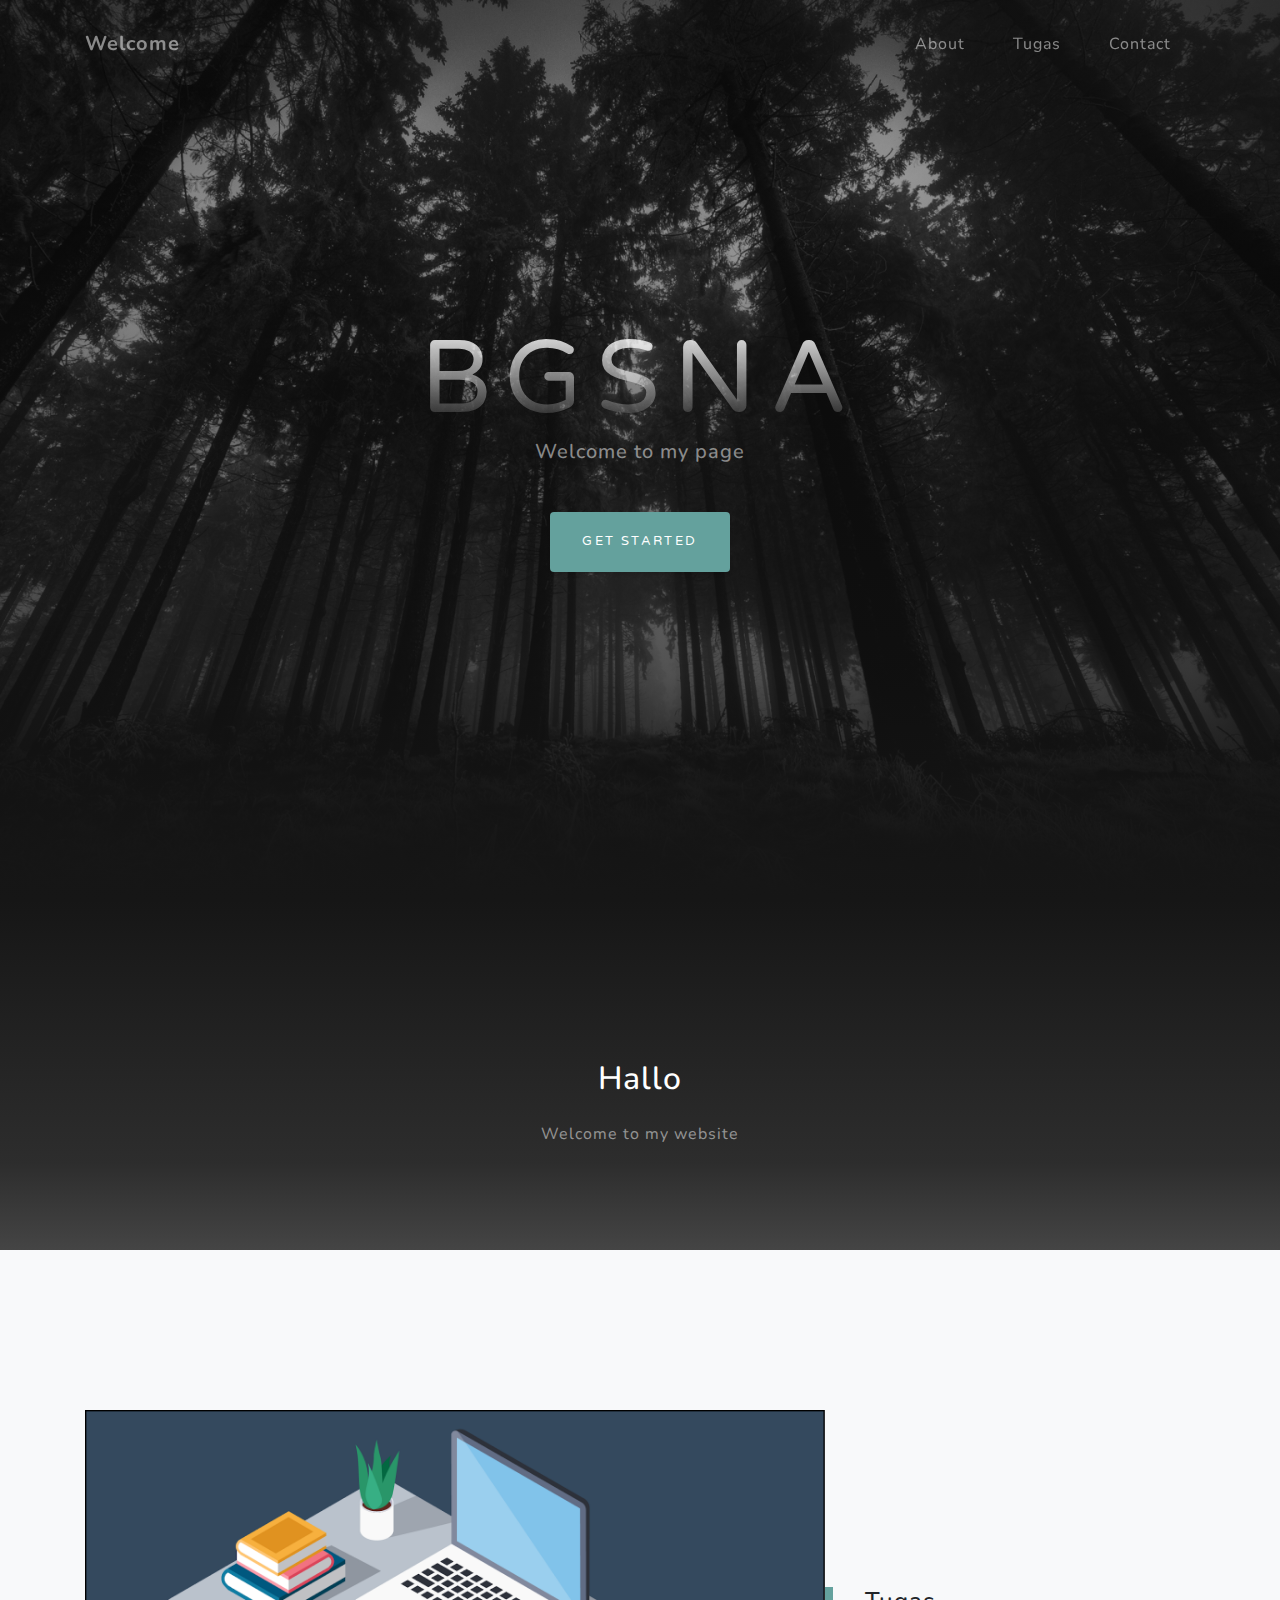
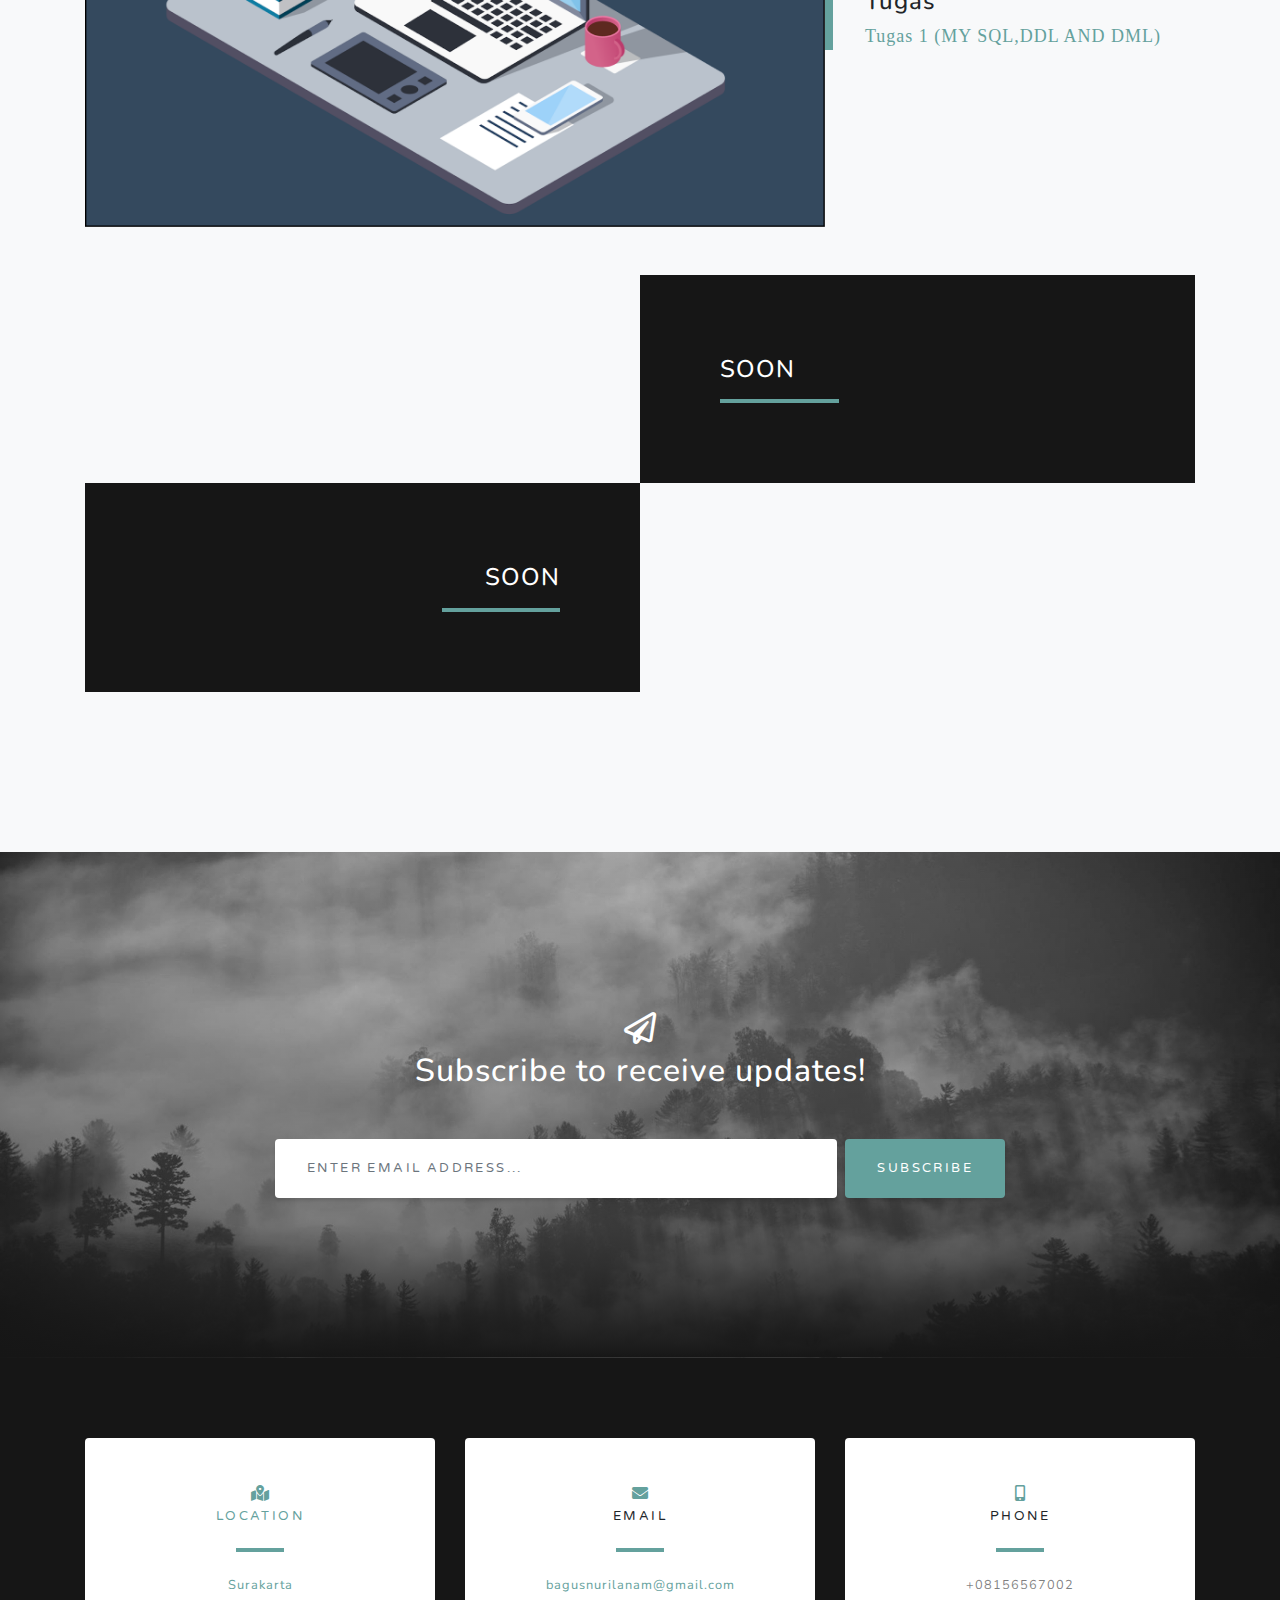
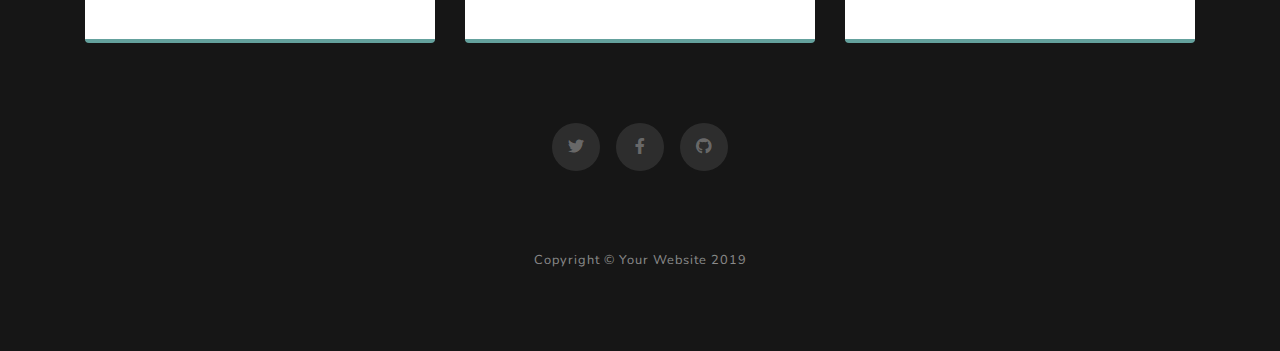
==== database/index.html @ 81a7eddc "Add files via upload" ====
<!DOCTYPE html>
<html lang="en">
<style>
.dropdown {
    float: left;
    overflow: hidden;
}

.dropdown .dropbtn {
    font-size: 16px;    
    border: none;
    outline: none;
    color: white;
    padding: 14px 16px;
    background-color: inherit;
}

.navbar a:hover, .dropdown:hover .dropbtn {
    ;
}

.dropdown-content {
    display: none;
    position: absolute;
    background-color: inherit;
    min-width: 160px;
    box-shadow: 0px 8px 16px 0px rgba(0,0,0,0.2);
    z-index: 1;
}

.dropdown-content a {                
    float: none;
    color: white;
    padding: 12px 16px;
    text-decoration: none;
    display: block;
    text-align: left;
}

.dropdown-content a:hover {
background-color: inherit;
   
}

.dropdown:hover .dropdown-content {
    display: block;
}
</style>
<head>

  <meta charset="utf-8">
  <meta name="viewport" content="width=device-width, initial-scale=1, shrink-to-fit=no">
  <meta name="description" content="">
  <meta name="author" content="">

  <title>Home</title>

  <!-- Bootstrap core CSS -->
  <link href="vendor/bootstrap/css/bootstrap.min.css" rel="stylesheet">

  <!-- Custom fonts for this template -->
  <link href="vendor/fontawesome-free/css/all.min.css" rel="stylesheet">
  <link href="https://fonts.googleapis.com/css?family=Varela+Round" rel="stylesheet">
  <link href="https://fonts.googleapis.com/css?family=Nunito:200,200i,300,300i,400,400i,600,600i,700,700i,800,800i,900,900i" rel="stylesheet">

  <!-- Custom styles for this template -->
  <link href="css/grayscale.min.css" rel="stylesheet">

</head>

<body id="page-top">

  <!-- Navigation -->
  <nav class="navbar navbar-expand-lg navbar-light fixed-top" id="mainNav">
    <div class="container">
      <a class="navbar-brand js-scroll-trigger" href="#page-top">Welcome</a>
      <button class="navbar-toggler navbar-toggler-right" type="button" data-toggle="collapse" data-target="#navbarResponsive" aria-controls="navbarResponsive" aria-expanded="false" aria-label="Toggle navigation">
        Menu
        <i class="fas fa-bars"></i>
      </button>
      <div class="collapse navbar-collapse" id="navbarResponsive">
        <ul class="navbar-nav ml-auto">
          <li class="nav-item">
            <a class="nav-link js-scroll-trigger" href="#about">About</a>
          </li>
          <li class="nav-item">
            <a class="nav-link js-scroll-trigger" href="#projects">Tugas</a>
          </li>
          <li class="nav-item">
            <a class="nav-link js-scroll-trigger" href="#signup">Contact</a>
          </li>
        </ul>
      </div>
    </div>
  </nav>

  <!-- Header -->
  <header class="masthead">
    <div class="container d-flex h-100 align-items-center">
      <div class="mx-auto text-center">
        <h1 class="mx-auto my-0 text-uppercase">BGSNA</h1>
        <h2 class="text-white-50 mx-auto mt-2 mb-5">Welcome to my page</h2>
        <a href="#about" class="btn btn-primary js-scroll-trigger">Get Started</a>
      </div>
    </div>
  </header>

  <!-- About Section -->
  <section id="about" class="about-section text-center">
    <div class="container">
      <div class="row">
        <div class="col-lg-8 mx-auto">
          <h2 class="text-white mb-4">Hallo </h2>
          <p class="text-white-50"> Welcome to my website</p>
        </div>
      </div>
      <img src="" class="img-fluid" alt="">
    </div>
  </section>

  <!-- Projects Section -->
  <section id="projects" class="projects-section bg-light">
    <div class="container">

      <!-- Featured Project Row -->
      <div class="row align-items-center no-gutters mb-4 mb-lg-5">
        <div class="col-xl-8 col-lg-7">
          <img class="img-fluid mb-3 mb-lg-0" src="img/2.png" alt="">
        </div>
        <div class="col-xl-4 col-lg-5">
          <div class="featured-text text-center text-lg-left">
            <h4>Tugas</h4>
            <p class="text-black-50 mb-0"><a href="mysql.html" target="_blank"><font size="4" face="calibri" color="">Tugas 1 (MY SQL,DDL AND DML)</font></p>
          </div>
        </div>
      </div>

      <!-- Project One Row -->
      <div class="row justify-content-center no-gutters mb-5 mb-lg-0">
        <div class="col-lg-6">
          <img class="img-fluid" src="" alt="">
        </div>
        <div class="col-lg-6">
          <div class="bg-black text-center h-100 project">
            <div class="d-flex h-100">
              <div class="project-text w-100 my-auto text-center text-lg-left">
                <h4 class="text-white">SOON</h4>
                <p class="mb-0 text-white-50"></p>
                <hr class="d-none d-lg-block mb-0 ml-0">
              </div>
            </div>
          </div>
        </div>
      </div>

      <!-- Project Two Row -->
      <div class="row justify-content-center no-gutters">
        <div class="col-lg-6">
          <img class="img-fluid" src="" alt="">
        </div>
        <div class="col-lg-6 order-lg-first">
          <div class="bg-black text-center h-100 project">
            <div class="d-flex h-100">
              <div class="project-text w-100 my-auto text-center text-lg-right">
                <h4 class="text-white">SOON</h4>
                <p class="mb-0 text-white-50"></p>
                <hr class="d-none d-lg-block mb-0 mr-0">
              </div>
            </div>
          </div>
        </div>
      </div>

    </div>
  </section>

  <!-- Signup Section -->
  <section id="signup" class="signup-section">
    <div class="container">
      <div class="row">
        <div class="col-md-10 col-lg-8 mx-auto text-center">

          <i class="far fa-paper-plane fa-2x mb-2 text-white"></i>
          <h2 class="text-white mb-5">Subscribe to receive updates!</h2>

          <form class="form-inline d-flex">
            <input type="email" class="form-control flex-fill mr-0 mr-sm-2 mb-3 mb-sm-0" id="inputEmail" placeholder="Enter email address...">
            <button type="submit" class="btn btn-primary mx-auto">Subscribe</button>
          </form>

        </div>
      </div>
    </div>
  </section>

  <!-- Contact Section -->
   <section class="contact-section bg-black">
    <div class="container" >

      <div class="row ">
	  
	  <div class="col-md-4 mb-3 mb-md-0">
          <div class="card py-4 h-100">
            <div class="card-body text-center">
              <i class="fas fa-map-marked-alt text-primary mb-2"></i>
              <h4 class="text-uppercase m-0">Location</h4>
              <hr class="my-4">
              <div class="small text-black-50">
                <a href="https://accounts.google.com/signup/v2/webcreateaccount?service=mail&continue=https%3A%2F%2Fmail.google.com%2Fmail%2Fe-11-15c5be962baae9b52ed3eb0d1be53674-ebfb43be8273480c548dae26f3e04cbae5f143da&flowName=GlifWebSignIn&flowEntry=SignUp">Surakarta</a>
              </div>
            </div>
          </div>
        </div>
	  

        
        <div class="col-md-4 mb-3 mb-md-0">
          <div class="card py-4 h-100">
            <div class="card-body text-center">
              <i class="fas fa-envelope text-primary mb-2"></i>
              <h4 class="text-uppercase m-0">Email</h4>
              <hr class="my-4">
              <div class="small text-black-50">
                <a href="https://accounts.google.com/signup/v2/webcreateaccount?service=mail&continue=https%3A%2F%2Fmail.google.com%2Fmail%2Fe-11-15c5be962baae9b52ed3eb0d1be53674-ebfb43be8273480c548dae26f3e04cbae5f143da&flowName=GlifWebSignIn&flowEntry=SignUp">bagusnurilanam@gmail.com</a>
              </div>
            </div>
          </div>
        </div>

        <div class="col-md-4 mb-3 mb-md-0">
          <div class="card py-4 h-100">
            <div class="card-body text-center">
              <i class="fas fa-mobile-alt text-primary mb-2"></i>
              <h4 class="text-uppercase m-0">Phone</h4>
              <hr class="my-4">
              <div class="small text-black-50">+08156567002</div>
            </div>
          </div>
        </div>
      </div>	

      <div class="social d-flex justify-content-center">
        <a href="#" class="mx-2">
          <i class="fab fa-twitter"></i>
        </a>
        <a href="#" class="mx-2">
          <i class="fab fa-facebook-f"></i>
        </a>
        <a href="#" class="mx-2">
          <i class="fab fa-github"></i>
        </a>
      </div>

    </div>
  </section>

  <!-- Footer -->
  <footer class="bg-black small text-center text-white-50">
    <div class="container">
      Copyright &copy; Your Website 2019
    </div>
  </footer>

  <!-- Bootstrap core JavaScript -->
  <script src="vendor/jquery/jquery.min.js"></script>
  <script src="vendor/bootstrap/js/bootstrap.bundle.min.js"></script>

  <!-- Plugin JavaScript -->
  <script src="vendor/jquery-easing/jquery.easing.min.js"></script>

  <!-- Custom scripts for this template -->
  <script src="js/grayscale.min.js"></script>

</body>

</html>
---- database/css/grayscale.min.css ----
/*!
 * Start Bootstrap - Grayscale v5.0.9 (https://startbootstrap.com/template-overviews/grayscale)
 * Copyright 2013-2019 Start Bootstrap
 * Licensed under MIT (https://github.com/BlackrockDigital/startbootstrap-grayscale/blob/master/LICENSE)
 */#mainNav{min-height:56px;background-color:#fff}#mainNav .navbar-toggler{font-size:80%;padding:.75rem;color:#64a19d;border:1px solid #64a19d}#mainNav .navbar-toggler:focus{outline:0}#mainNav .navbar-brand{color:#161616;font-weight:700;padding:.9rem 0}#mainNav .navbar-nav .nav-item:hover{color:fade(white,80%);outline:0;background-color:transparent}#mainNav .navbar-nav .nav-item:active,#mainNav .navbar-nav .nav-item:focus{outline:0;background-color:transparent}@media (min-width:992px){#mainNav{padding-top:0;padding-bottom:0;border-bottom:none;background-color:transparent;transition:background-color .3s ease-in-out}#mainNav .navbar-brand{padding:.5rem 0;color:rgba(255,255,255,.5)}#mainNav .nav-link{transition:none;padding:2rem 1.5rem;color:rgba(255,255,255,.5)}#mainNav .nav-link:hover{color:rgba(255,255,255,.75)}#mainNav .nav-link:active{color:#fff}#mainNav.navbar-shrink{background-color:#fff}#mainNav.navbar-shrink .navbar-brand{color:#161616}#mainNav.navbar-shrink .nav-link{color:#161616;padding:1.5rem 1.5rem 1.25rem;border-bottom:.25rem solid transparent}#mainNav.navbar-shrink .nav-link:hover{color:#64a19d}#mainNav.navbar-shrink .nav-link:active{color:#467370}#mainNav.navbar-shrink .nav-link.active{color:#64a19d;outline:0;border-bottom:.25rem solid #64a19d}}.masthead{position:relative;width:100%;height:auto;min-height:35rem;padding:15rem 0;background:linear-gradient(to bottom,rgba(22,22,22,.3) 0,rgba(22,22,22,.7) 75%,#161616 100%),url(../img/1.jpg);background-position:center;background-repeat:no-repeat;background-attachment:scroll;background-size:cover}.masthead h1{font-family:'Varela Round';font-size:2.5rem;line-height:2.5rem;letter-spacing:.8rem;background:-webkit-linear-gradient(rgba(255,255,255,.9),rgba(255,255,255,0));-webkit-text-fill-color:transparent;-webkit-background-clip:text}.masthead h2{max-width:20rem;font-size:1rem}@media (min-width:768px){.masthead h1{font-size:4rem;line-height:4rem}}@media (min-width:992px){.masthead{height:100vh;padding:0}.masthead h1{font-size:6.5rem;line-height:6.5rem;letter-spacing:.8rem}.masthead h2{max-width:30rem;font-size:1.25rem}}.btn{box-shadow:0 .1875rem .1875rem 0 rgba(0,0,0,.1)!important;padding:1.25rem 2rem;font-family:'Varela Round';font-size:80%;text-transform:uppercase;letter-spacing:.15rem;border:0}.btn-primary{background-color:#64a19d}.btn-primary:hover{background-color:#4f837f}.btn-primary:focus{background-color:#4f837f;color:#fff}.btn-primary:active{background-color:#467370!important}.about-section{padding-top:10rem;background:linear-gradient(to bottom,#161616 0,rgba(22,22,22,.9) 75%,rgba(22,22,22,.8) 100%)}.about-section p{margin-bottom:5rem}.projects-section{padding:10rem 0}.projects-section .featured-text{padding:2rem}@media (min-width:992px){.projects-section .featured-text{padding:0 0 0 2rem;border-left:.5rem solid #64a19d}}.projects-section .project-text{padding:3rem;font-size:90%}@media (min-width:992px){.projects-section .project-text{padding:5rem}.projects-section .project-text hr{border-color:#64a19d;border-width:.25rem;width:30%}}.signup-section{padding:10rem 0;background:linear-gradient(to bottom,rgba(22,22,22,.1) 0,rgba(22,22,22,.5) 75%,#161616 100%),url(../img/bg-signup.jpg);background-position:center;background-repeat:no-repeat;background-attachment:scroll;background-size:cover}.signup-section .form-inline input{box-shadow:0 .1875rem .1875rem 0 rgba(0,0,0,.1)!important;padding:1.25rem 2rem;height:auto;font-family:'Varela Round';font-size:80%;text-transform:uppercase;letter-spacing:.15rem;border:0}.contact-section{padding:5rem 0 0}.contact-section .card{border:0;border-bottom:.25rem solid #64a19d}.contact-section .card h4{font-size:.8rem;font-family:'Varela Round';text-transform:uppercase;letter-spacing:.15rem}.contact-section .card hr{border-color:#64a19d;border-width:.25rem;width:3rem}.contact-section .social{margin-top:5rem}.contact-section .social a{text-align:center;height:3rem;width:3rem;background:rgba(255,255,255,.1);border-radius:100%;line-height:3rem;color:rgba(255,255,255,.3)}.contact-section .social a:hover{color:rgba(255,255,255,.5)}.contact-section .social a:active{color:#fff}body{font-family:Nunito;letter-spacing:.0625em}a{color:#64a19d}a:focus,a:hover{text-decoration:none;color:#3c6360}.bg-black{background-color:#161616!important}.bg-primary{background-color:#64a19d!important}.text-primary{color:#64a19d!important}footer{padding:5rem 0}
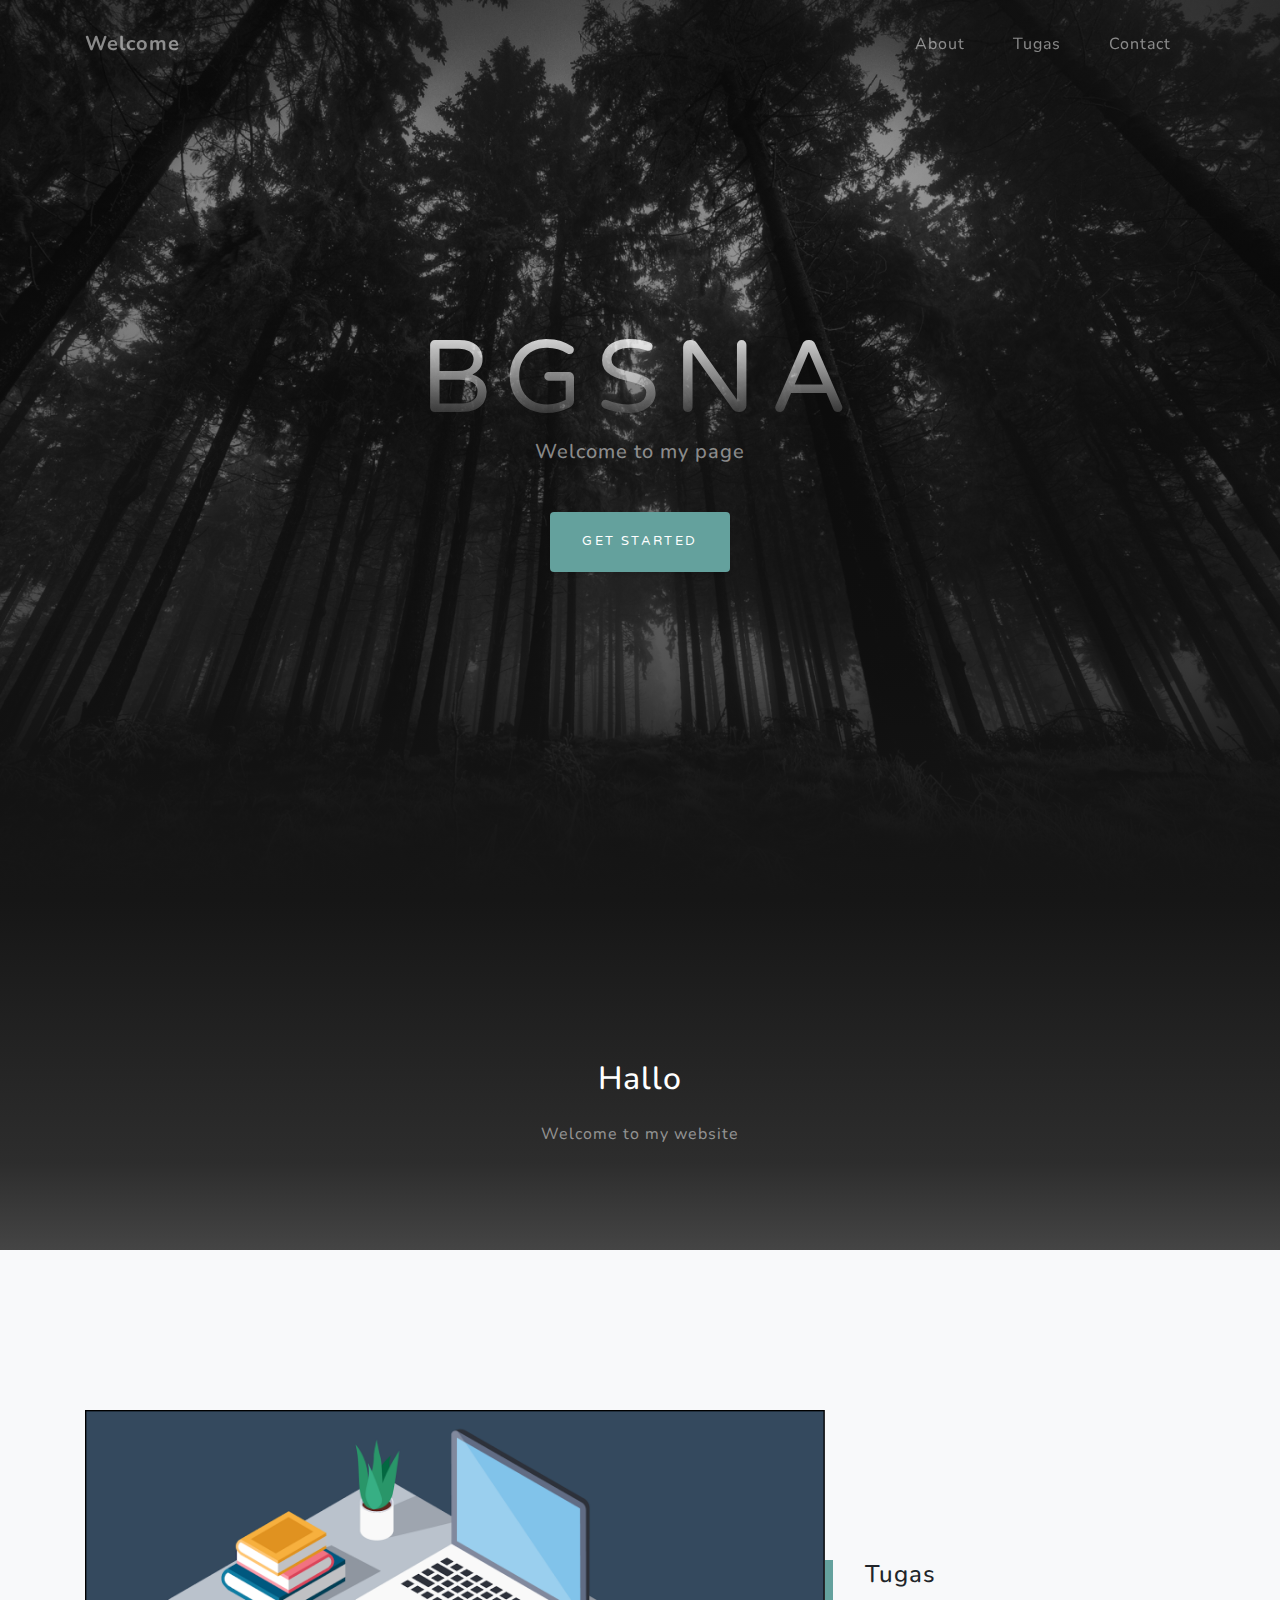
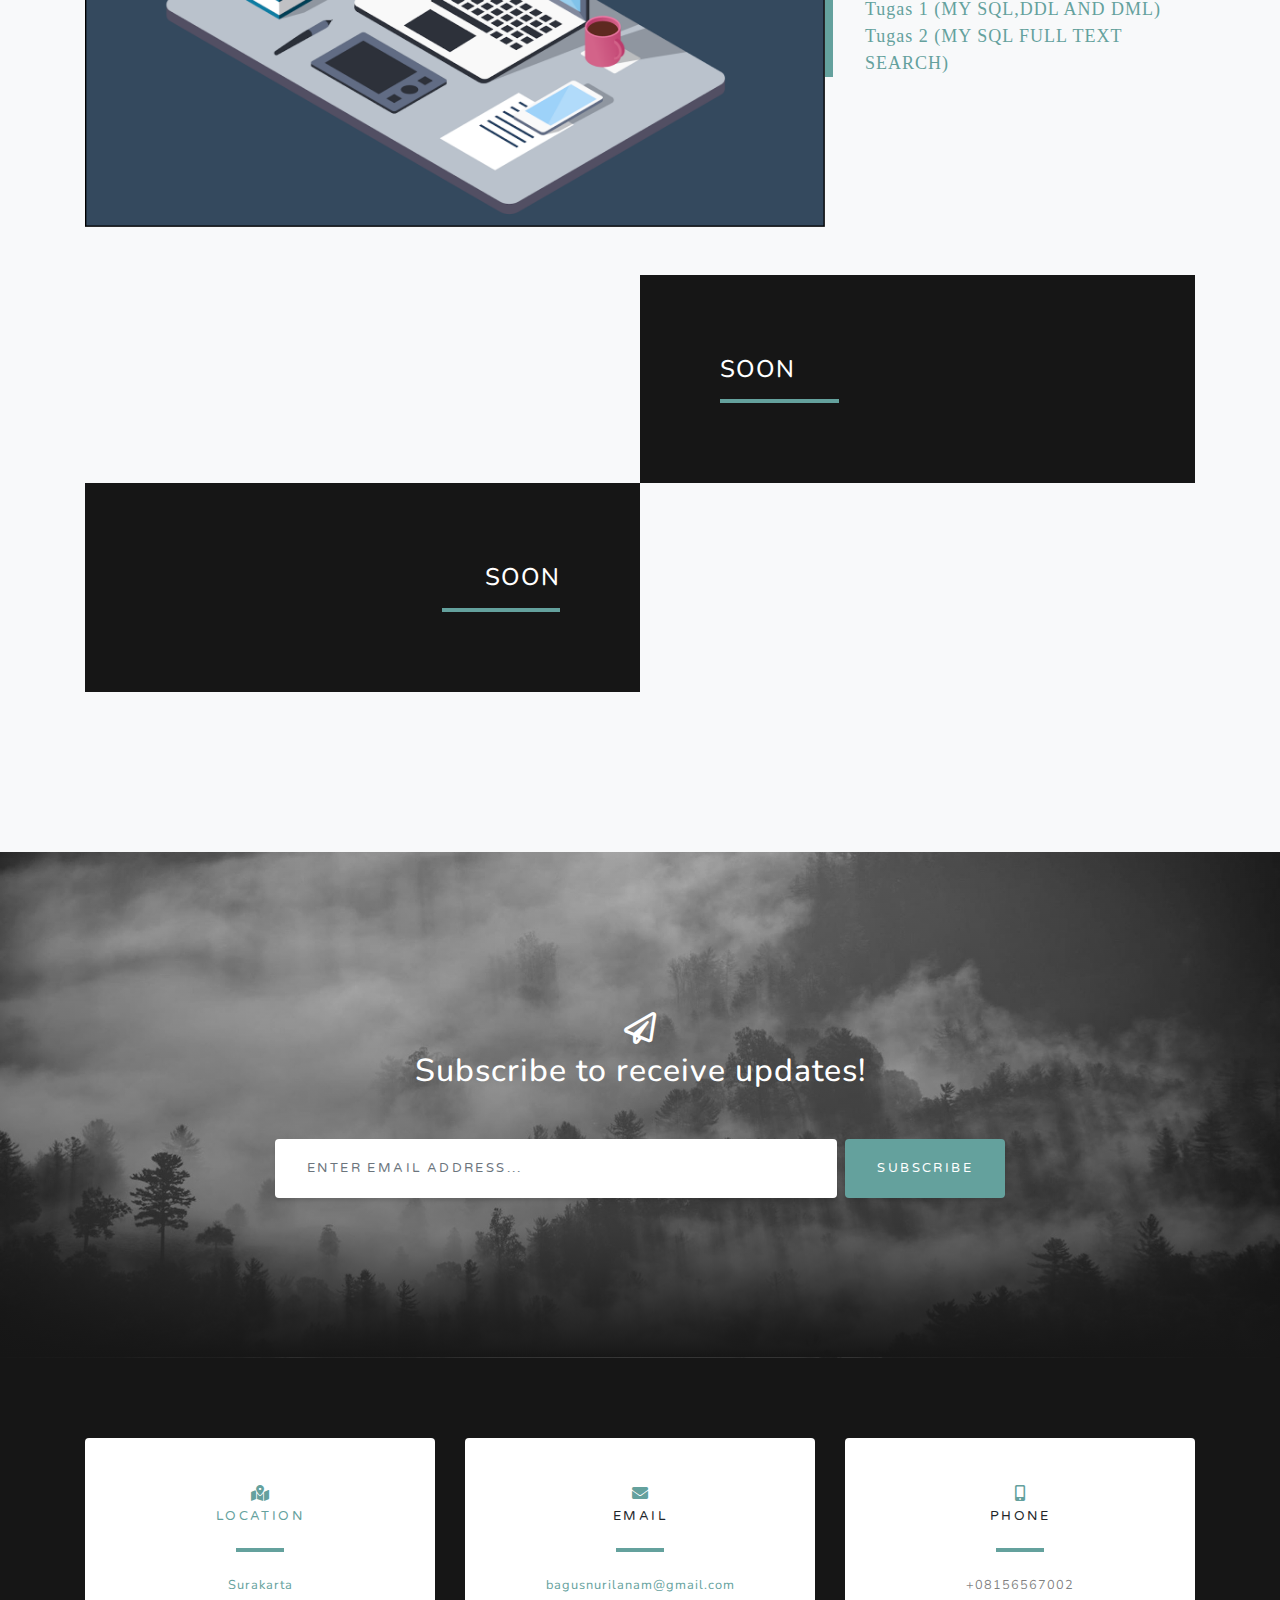
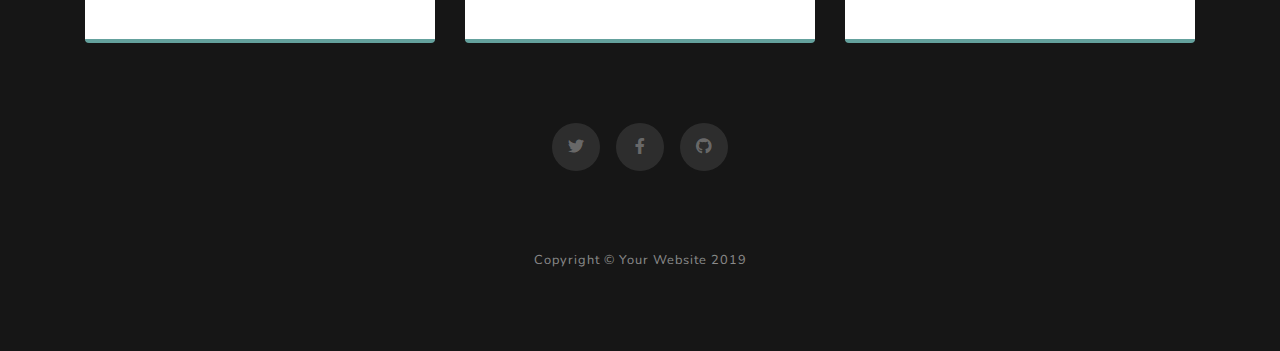
==== commit 60eacfe2: "Update index.html" ====
--- a/database/index.html
+++ b/database/index.html
@@ -131,7 +131,8 @@
           <div class="featured-text text-center text-lg-left">
             <h4>Tugas</h4>
             <p class="text-black-50 mb-0"><a href="mysql.html" target="_blank"><font size="4" face="calibri" color="">Tugas 1 (MY SQL,DDL AND DML)</font></p>
-          </div>
+          <p class="text-black-50 mb-0"><a href="mytext.html" target="_blank"><font size="4" face="calibri" color="">Tugas 2 (MY SQL FULL TEXT SEARCH)</font></p>
+		</div>
         </div>
       </div>
 
